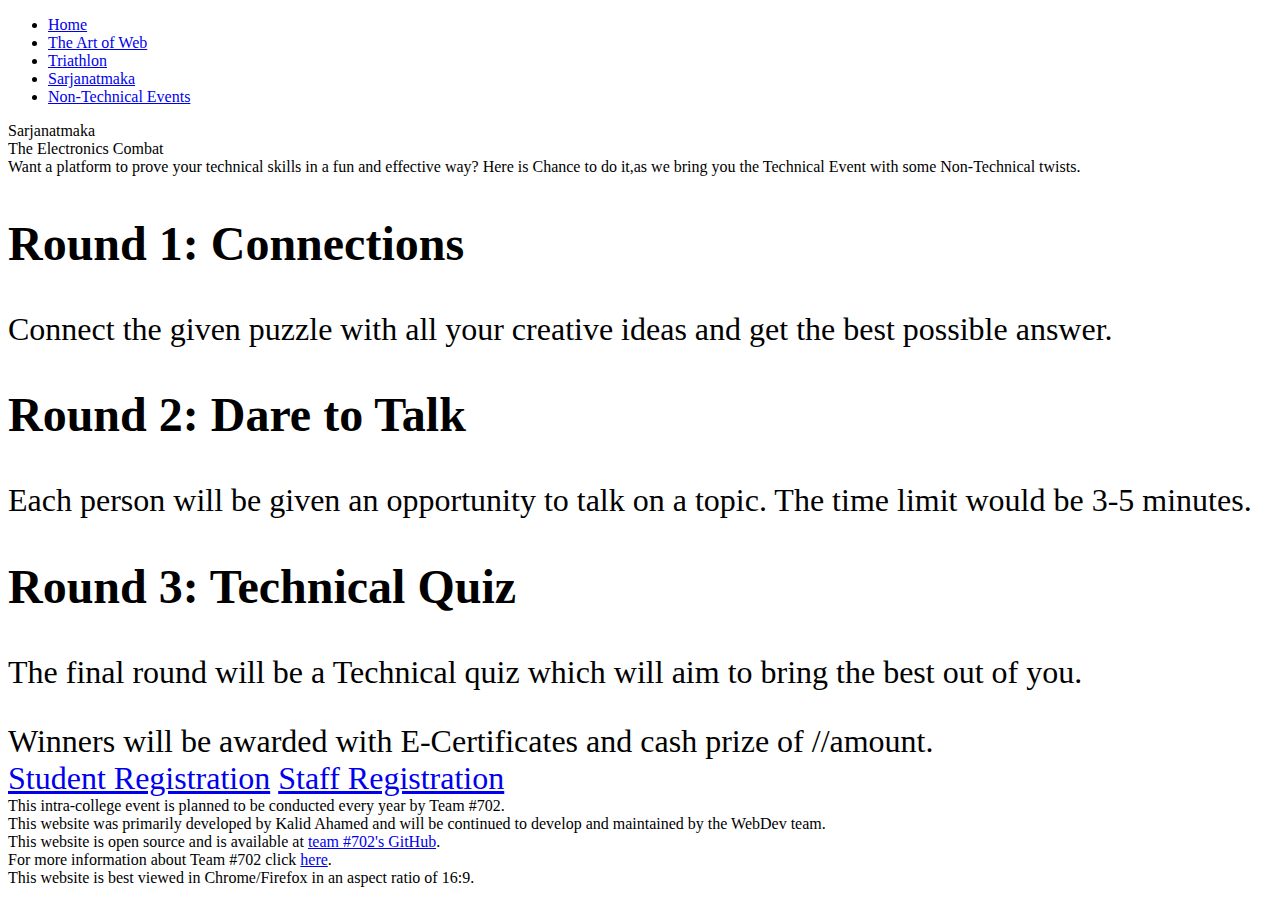
==== sarjanatmaka.html @ 95c65eaa "Added keywords in meta for search engines." ====
<!DOCTYPE html>
<html lang="en">
<head>
    <meta charset="UTF-8">
    <meta name="viewport" content="width=device-width, initial-scale=1.0">
    <meta http-equiv="X-UA-Compatible" content="ie=edge">
    <meta name="keywords" content="Gnanayudh, Tagore Engineering College, Intra-college competition, Sarjanatmaka">
    <title>Sarajnatmaka</title>
    <link rel="stylesheet" href="Styling/univ.css">
    <style>
        body{
            background-image: url(Styling/img/pcb-board-assembly-1.jpg);
        }
        h2{
            font-weight: 600;
        }
    </style>
</head>
<body>
    <nav>
        <ul>
            <li><a href="index.html">Home</a></li>
            <li><a href="webdesign.html">The Art of Web</a></li>
            <li><a href="triathlon.html">Triathlon</a></li>
            <li><a href="sarjanatmaka.html">Sarjanatmaka</a></li>
            <li><a href="nonTech.html">Non-Technical Events</a></li>
        </ul>
    </nav>
    <header style="font-family: 'moonhouse';">
        <span class="text">
            Sarjanatmaka<br>
            <span id="headDesc">The Electronics Combat</span>
        </span>
    </header>
    <div class="misc">
        Want a platform to prove your technical skills in a fun and effective way?
        Here is Chance to do it,as we bring you the Technical Event with some Non-Technical twists.         
    </div>
    <div class="contentArea" style="font-size: 2em;">
        <h2>Round 1: Connections</h2>
        <p>
            Connect the given puzzle with all your creative ideas and get the best possible answer.
        </p>
        <h2>Round 2: Dare to Talk</h2>
        <p>
            Each person will be given an opportunity to talk on a topic. The time limit would be 3-5 minutes.
        </p>
        <h2>Round 3: Technical Quiz</h2>
        <p>
            The final round will be a Technical quiz which will aim to bring the best out of you.
        </p>
        Winners will be awarded with E-Certificates and cash prize of //amount.
        <div class="buttonArea">
            <span class="stuButton">
                <a href="https://goo.gl/forms/BPRZThapXlQLJgFv2">Student Registration</a>
            </span>
            <span class="staButton">
                <a href="https://goo.gl/forms/tN0SaK7r5EGCr1gd2">Staff Registration</a>
            </span>
        </div>
    </div>
    <footer>
        This intra-college event is planned to be conducted every year by Team #702.<br>
        This website was primarily developed by Kalid Ahamed and will be continued to develop and maintained by the WebDev team.<br>
        This website is open source and is available at <a href = 'https://github.com/team702'>team #702's GitHub</a>.<br>
        For more information about Team #702 click <a href="#">here</a>.<br>
        This website is best viewed in Chrome/Firefox in an aspect ratio of 16:9.
    </footer>
</body>
</html>
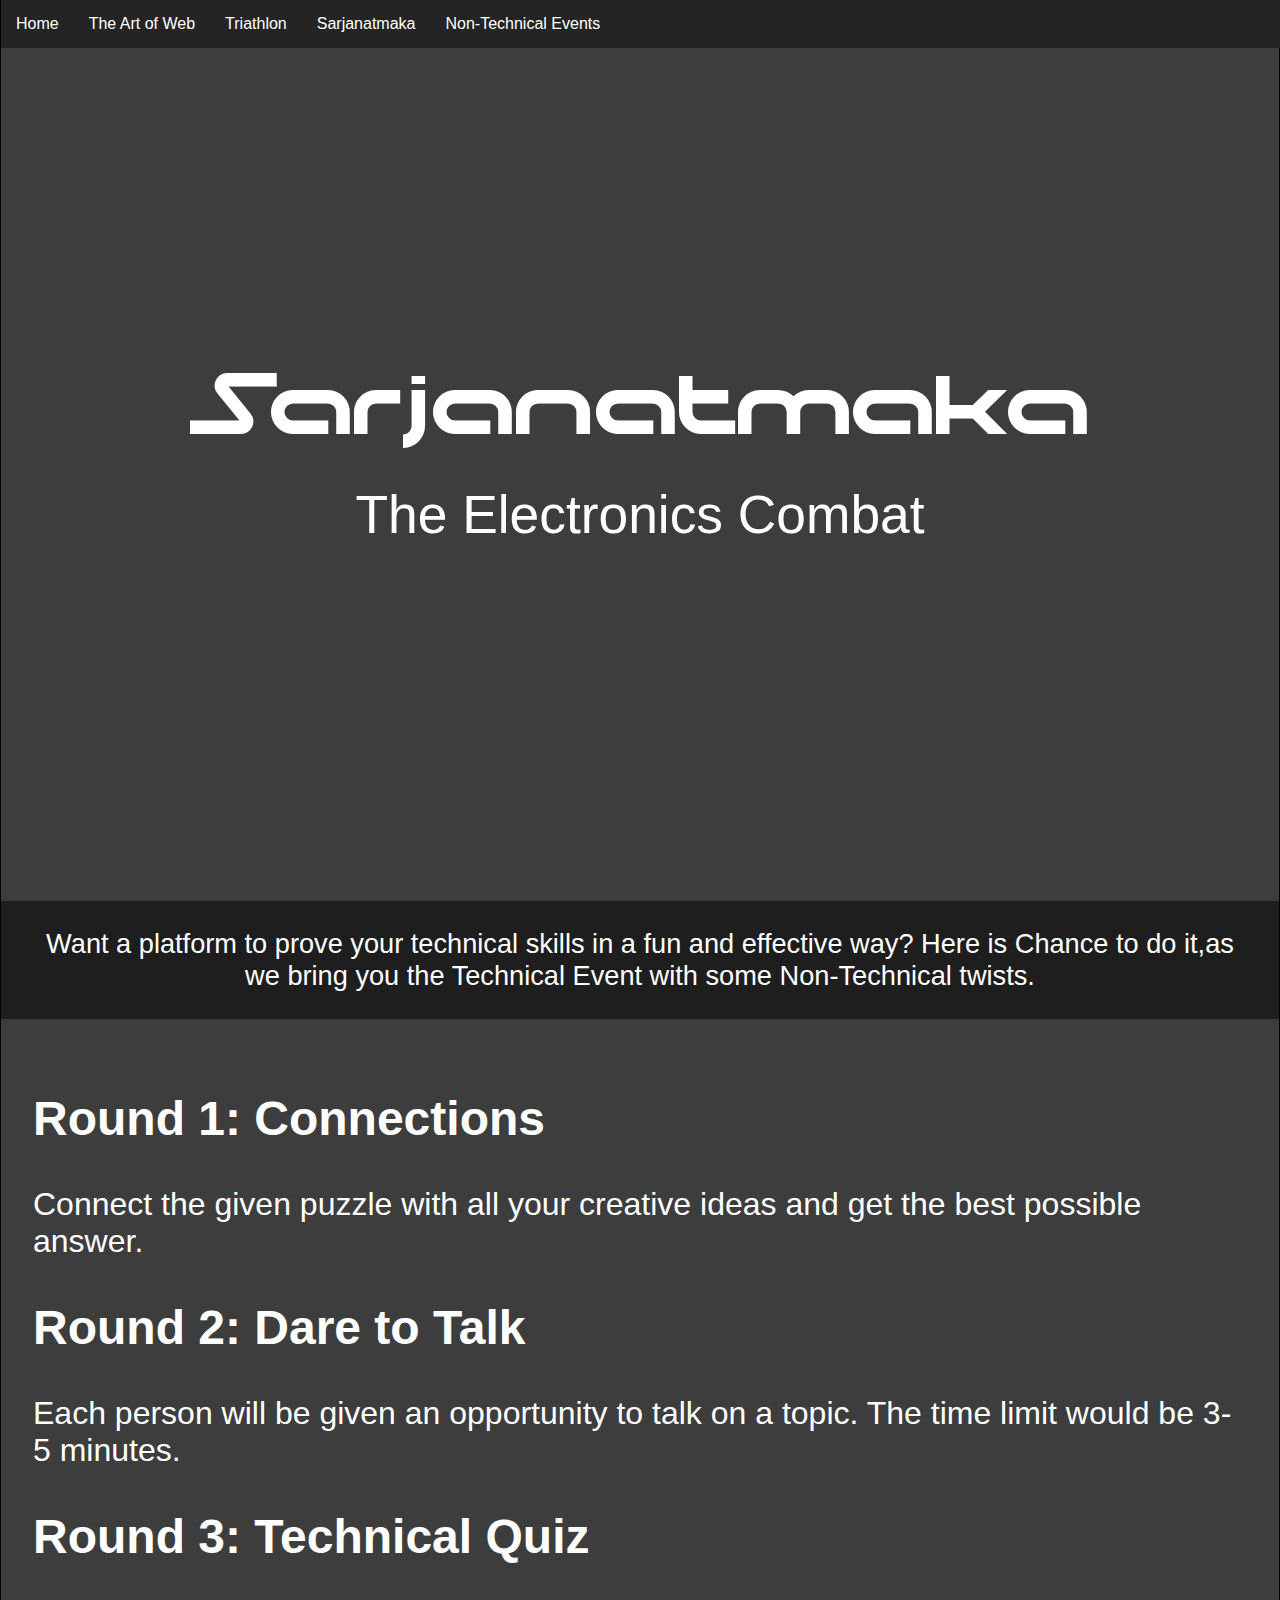
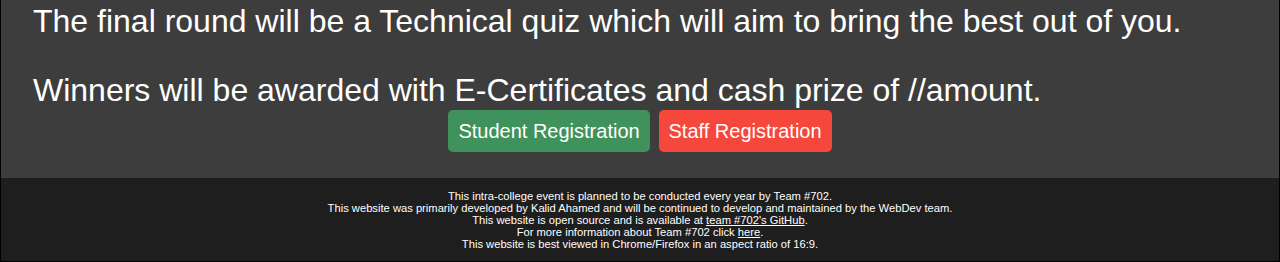
==== commit 143debb8: "Modified nav bar code in all pages and styling in univ.css" ====
--- a/sarjanatmaka.html
+++ b/sarjanatmaka.html
@@ -17,14 +17,12 @@
     </style>
 </head>
 <body>
-    <nav>
-        <ul>
-            <li><a href="index.html">Home</a></li>
-            <li><a href="webdesign.html">The Art of Web</a></li>
-            <li><a href="triathlon.html">Triathlon</a></li>
-            <li><a href="sarjanatmaka.html">Sarjanatmaka</a></li>
-            <li><a href="nonTech.html">Non-Technical Events</a></li>
-        </ul>
+    <nav style="font-weight: normal;">
+        <a href="index.html">Home</a>
+        <a href="webdesign.html">The Art of Web</a>
+        <a href="triathlon.html">Triathlon</a>
+        <a href="sarjanatmaka.html">Sarjanatmaka</a>
+        <a href="nonTech.html">Non-Technical Events</a>
     </nav>
     <header style="font-family: 'moonhouse';">
         <span class="text">
--- a/Styling/univ.css
+++ b/Styling/univ.css
@@ -0,0 +1,189 @@
+@font-face {
+    font-family: 'BEYNO';
+    src: url('hinted-BEYNO.eot');
+    font-weight: normal;
+    font-style: normal;
+}
+@font-face {
+    font-family: 'BEYNO';
+    src: local('BEYNO Regular'), local('BEYNO'),
+        url([data-uri]) format('woff2'),
+        url([data-uri]) format('woff'),
+        url('hinted-BEYNO.svg#BEYNO') format('svg');
+    font-weight: normal;
+    font-style: normal;
+}
+@font-face {
+    font-family: 'Android Scratch';
+    src: url('hinted-AndroidScratch.eot');
+    font-weight: normal;
+    font-style: normal;
+}
+@font-face {
+    font-family: 'Android Scratch';
+    src: local('Android Scratch'), local('AndroidScratch'),
+        url([data-uri]) format('woff2'),
+        url([data-uri]